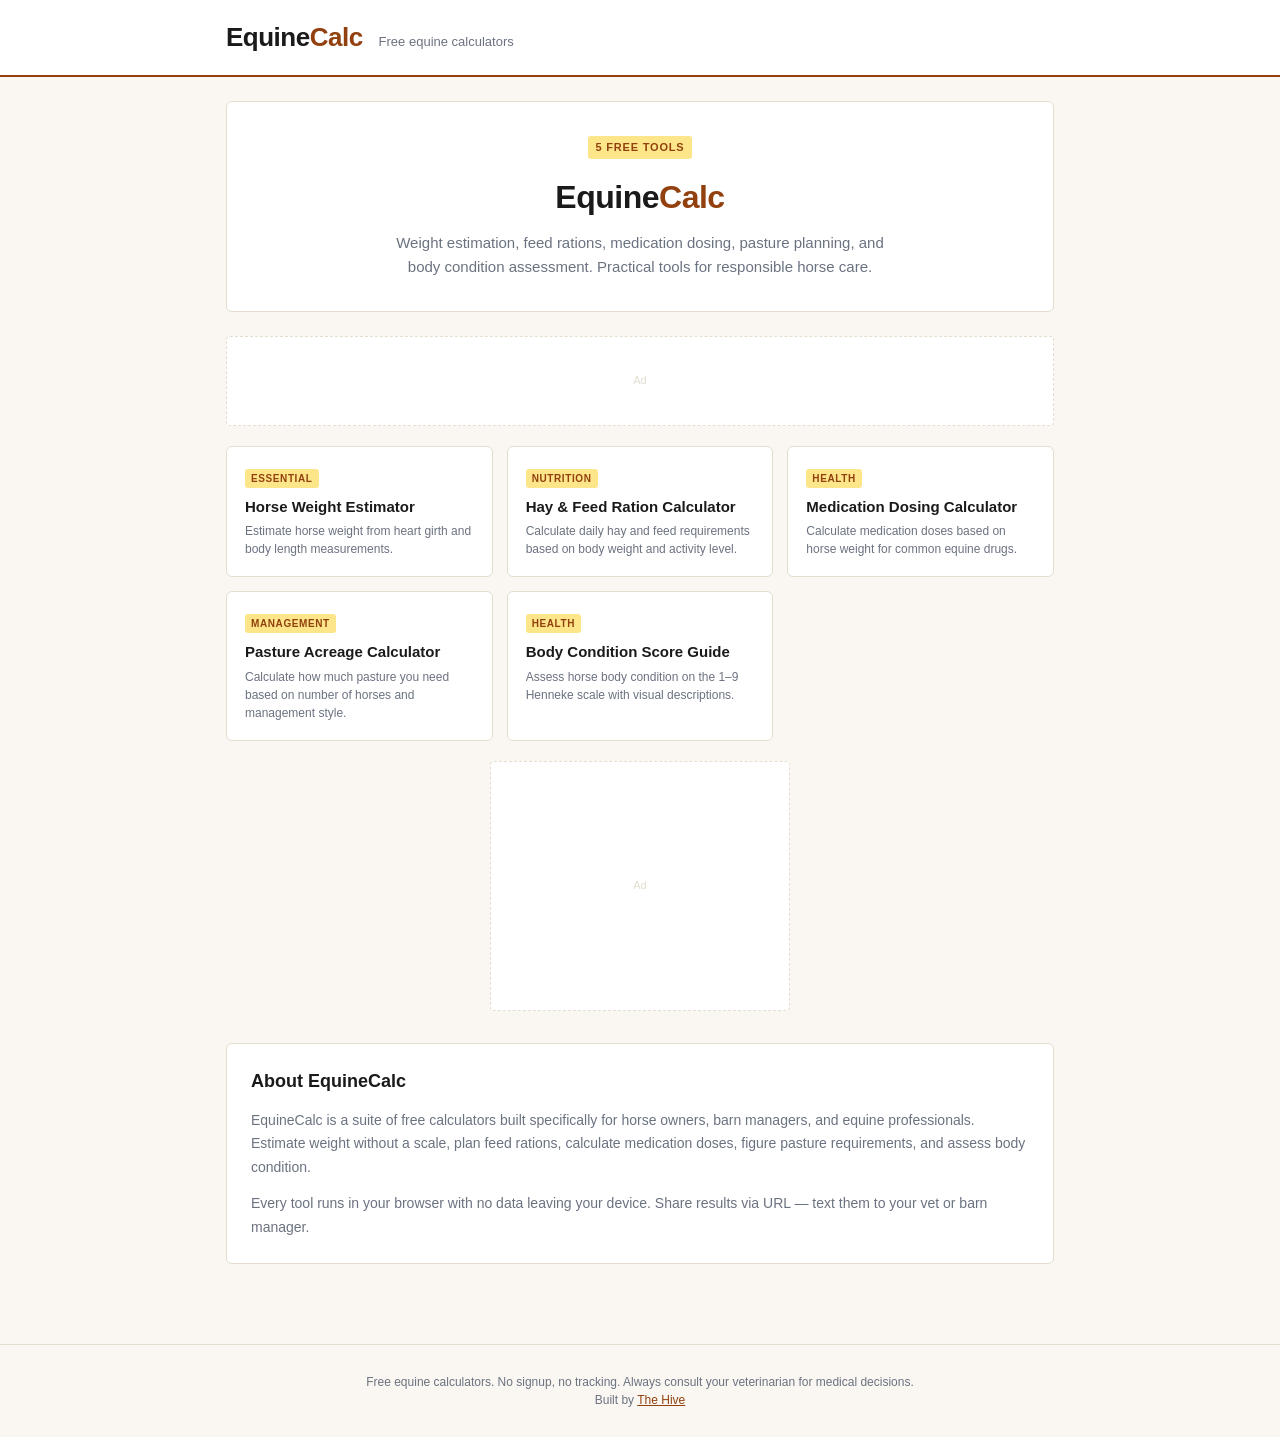
==== index.html @ 2c7de233 "EquineCalc — Free horse calculators: weight estimation, hay ration, medication dosing, pasture acrea" ====
<!DOCTYPE html>
<html lang="en">
<head>
<meta charset="UTF-8">
<meta name="viewport" content="width=device-width, initial-scale=1.0">
<title>EquineCalc — Free Horse & Equine Calculators</title>
<meta name="description" content="Free horse calculators: weight estimation, hay ration, medication dosing, pasture acreage, and body condition score. No signup. Built for horse owners.">
<meta property="og:title" content="EquineCalc — Free Horse & Equine Calculators">
<meta property="og:description" content="Free horse calculators: weight estimation, hay ration, medication dosing, pasture acreage, and body condition score. No signup. Built for horse owners.">
<meta name="robots" content="index, follow">
<link rel="canonical" href="https://thehivemakes.github.io/hive-equine-calc/">
<!-- ADSENSE PLACEHOLDER -->
<!-- <script async src="https://pagead2.googlesyndication.com/pagead/js/adsbygoogle.js?client=ca-pub-XXXXXXXXXXXXXXXX" crossorigin="anonymous"></script> -->
<link rel="stylesheet" href="style.css">
<script type="application/ld+json">
{
  "@context": "https://schema.org",
  "@type": "WebSite",
  "name": "EquineCalc",
  "url": "https://thehivemakes.github.io/hive-equine-calc/",
  "description": "Free horse calculators: weight estimation, hay ration, medication dosing, pasture acreage, and body condition score. No signup. Built for horse owners."
}
</script>
</head>
<body>
<header>
  <div class="header-inner">
    <div class="logo">Equine<span>Calc</span></div>
    <div class="tagline">Free equine calculators</div>
  </div>
</header>
<main>
  <div class="hero">
    <div class="badge">5 Free Tools</div>
    <h1>Equine<span>Calc</span></h1>
    <p>Weight estimation, feed rations, medication dosing, pasture planning, and body condition assessment. Practical tools for responsible horse care.</p>
  </div>
  <div class="ad-leaderboard" id="ad-top">Ad</div>
  <div class="tools-grid">
    <a href="weight.html" class="tool-card">
      <div class="tool-card-tag">Essential</div>
      <h3>Horse Weight Estimator</h3>
      <p>Estimate horse weight from heart girth and body length measurements.</p>
    </a>
    <a href="hay-ration.html" class="tool-card">
      <div class="tool-card-tag">Nutrition</div>
      <h3>Hay & Feed Ration Calculator</h3>
      <p>Calculate daily hay and feed requirements based on body weight and activity level.</p>
    </a>
    <a href="medication.html" class="tool-card">
      <div class="tool-card-tag">Health</div>
      <h3>Medication Dosing Calculator</h3>
      <p>Calculate medication doses based on horse weight for common equine drugs.</p>
    </a>
    <a href="pasture.html" class="tool-card">
      <div class="tool-card-tag">Management</div>
      <h3>Pasture Acreage Calculator</h3>
      <p>Calculate how much pasture you need based on number of horses and management style.</p>
    </a>
    <a href="body-condition.html" class="tool-card">
      <div class="tool-card-tag">Health</div>
      <h3>Body Condition Score Guide</h3>
      <p>Assess horse body condition on the 1–9 Henneke scale with visual descriptions.</p>
    </a>
  </div>
  <div class="ad-rectangle" id="ad-mid">Ad</div>
  <div class="seo-section">
    <h2>About EquineCalc</h2>
    <p>EquineCalc is a suite of free calculators built specifically for horse owners, barn managers, and equine professionals. Estimate weight without a scale, plan feed rations, calculate medication doses, figure pasture requirements, and assess body condition.</p><p>Every tool runs in your browser with no data leaving your device. Share results via URL — text them to your vet or barn manager.</p>
  </div>
</main>
<footer>
  Free equine calculators. No signup, no tracking. Always consult your veterinarian for medical decisions.
  <br>Built by <a href="https://thehivemakes.github.io/" style="color:var(--accent)">The Hive</a>
</footer>
</body>
</html>
---- style.css ----
/* EquineCalc — shared stylesheet */
/* Colors: warm cream + saddle brown */

*, *::before, *::after { box-sizing: border-box; margin: 0; padding: 0; }

:root {
  --bg:        #faf7f2;
  --card-bg:   #ffffff;
  --accent:    #92400e;
  --text:      #1a1a1a;
  --muted:     #6b7280;
  --border:    #e5ddd0;
  --input-bg:  #fdf9f3;
  --result-bg: #fef3c7;
  --result-fg: #92400e;
  --tag-bg:    #fde68a;
}

body {
  font-family: -apple-system, BlinkMacSystemFont, "Segoe UI", Roboto, sans-serif;
  background: var(--bg); color: var(--text); line-height: 1.5; min-height: 100vh;
}
header { background: var(--card-bg); border-bottom: 2px solid var(--accent); padding: 18px 0; }
.header-inner {
  max-width: 860px; margin: 0 auto; padding: 0 16px;
  display: flex; align-items: baseline; gap: 16px;
}
.logo { font-size: 26px; font-weight: 800; letter-spacing: -0.5px; color: var(--text); }
.logo span { color: var(--accent); }
.tagline { font-size: 13px; color: var(--muted); }
nav { background: var(--card-bg); border-bottom: 1px solid var(--border); padding: 8px 0; }
.nav-inner {
  max-width: 860px; margin: 0 auto; padding: 0 16px;
  display: flex; gap: 8px; align-items: center; font-size: 12px; color: var(--muted);
}
.nav-inner a { color: var(--muted); text-decoration: none; }
.nav-inner a:hover { color: var(--accent); }
.nav-inner .sep { color: var(--border); }
main { max-width: 860px; margin: 0 auto; padding: 24px 16px 48px; }
.card {
  background: var(--card-bg); border: 1px solid var(--border); border-radius: 6px;
  padding: 24px; margin-bottom: 20px;
}
.card h1 { font-size: 22px; font-weight: 700; margin-bottom: 6px; letter-spacing: -0.3px; }
.card .subtitle { font-size: 13px; color: var(--muted); margin-bottom: 20px; }
.form-grid {
  display: grid; grid-template-columns: repeat(auto-fill, minmax(200px, 1fr));
  gap: 14px; margin-bottom: 16px;
}
.field { display: flex; flex-direction: column; gap: 5px; }
.field label {
  font-size: 11px; font-weight: 600; text-transform: uppercase;
  letter-spacing: 0.6px; color: var(--muted);
}
.field input, .field select {
  background: var(--input-bg); border: 1px solid var(--border); border-radius: 4px;
  color: var(--text); font-size: 15px; padding: 9px 11px; width: 100%;
  transition: border-color 0.15s;
}
.field input:focus, .field select:focus { outline: none; border-color: var(--accent); }
.field select option { background: var(--input-bg); }
.radio-group { display: flex; gap: 12px; margin-bottom: 16px; flex-wrap: wrap; }
.radio-group label {
  display: flex; align-items: center; gap: 6px; font-size: 13px; color: var(--text);
  cursor: pointer; padding: 6px 12px; border: 1px solid var(--border);
  border-radius: 4px; transition: border-color 0.15s;
}
.radio-group input[type="radio"] { accent-color: var(--accent); }
.radio-group label:has(input:checked) { border-color: var(--accent); background: var(--tag-bg); }
.btn {
  display: inline-block; padding: 10px 22px; font-size: 14px; font-weight: 600;
  border: none; border-radius: 4px; cursor: pointer; transition: background 0.15s;
  text-decoration: none;
}
.btn-primary { background: var(--accent); color: #fff; }
.btn-primary:hover { opacity: 0.85; }
.btn-ghost { background: transparent; border: 1px solid var(--border); color: var(--muted); }
.btn-ghost:hover { border-color: var(--accent); color: var(--text); }
.result {
  background: var(--result-bg); border: 1px solid var(--border); border-radius: 4px;
  padding: 16px 20px; margin-top: 16px; display: none;
}
.result.visible { display: block; }
.result-row {
  display: flex; justify-content: space-between; align-items: baseline;
  padding: 5px 0; border-bottom: 1px solid var(--border); gap: 12px;
}
.result-row:last-child { border-bottom: none; }
.result-label { font-size: 12px; color: var(--muted); flex-shrink: 0; }
.result-value { font-size: 16px; font-weight: 700; color: var(--result-fg); text-align: right; }
.result-note {
  font-size: 12px; color: var(--muted); margin-top: 10px; line-height: 1.6;
  padding-top: 10px; border-top: 1px solid var(--border);
}
.ref-table { width: 100%; border-collapse: collapse; font-size: 13px; margin-top: 6px; }
.ref-table th {
  font-size: 11px; font-weight: 600; text-transform: uppercase; letter-spacing: 0.5px;
  color: var(--muted); text-align: left; padding: 6px 8px; border-bottom: 1px solid var(--border);
}
.ref-table td { padding: 6px 8px; border-bottom: 1px solid var(--border); color: var(--text); }
.ref-table tr:last-child td { border-bottom: none; }
.ref-table tr.highlight td { color: var(--accent); font-weight: 600; }
.ad-leaderboard {
  width: 100%; height: 90px; background: var(--card-bg); border: 1px dashed var(--border);
  border-radius: 4px; display: flex; align-items: center; justify-content: center;
  font-size: 11px; color: var(--border); margin: 16px 0;
}
.ad-rectangle {
  width: 300px; height: 250px; background: var(--card-bg); border: 1px dashed var(--border);
  border-radius: 4px; display: flex; align-items: center; justify-content: center;
  font-size: 11px; color: var(--border); margin: 16px auto;
}
.tools-grid {
  display: grid; grid-template-columns: repeat(auto-fill, minmax(220px, 1fr));
  gap: 14px; margin: 20px 0;
}
.tool-card {
  background: var(--card-bg); border: 1px solid var(--border); border-radius: 6px;
  padding: 18px; text-decoration: none; color: var(--text);
  transition: border-color 0.15s, transform 0.15s; display: block;
}
.tool-card:hover { border-color: var(--accent); transform: translateY(-2px); }
.tool-card h3 { font-size: 15px; font-weight: 700; margin-bottom: 4px; }
.tool-card p { font-size: 12px; color: var(--muted); }
.tool-card-tag {
  display: inline-block; background: var(--tag-bg); color: var(--accent);
  font-size: 10px; font-weight: 700; text-transform: uppercase; letter-spacing: 0.6px;
  padding: 2px 6px; border-radius: 3px; margin-bottom: 8px;
}
.hero {
  background: var(--card-bg); border: 1px solid var(--border); border-radius: 6px;
  padding: 32px 24px; margin-bottom: 24px; text-align: center;
}
.hero h1 { font-size: 32px; font-weight: 800; letter-spacing: -0.5px; margin-bottom: 10px; }
.hero h1 span { color: var(--accent); }
.hero p { font-size: 15px; color: var(--muted); max-width: 520px; margin: 0 auto; line-height: 1.6; }
.badge {
  display: inline-block; background: var(--tag-bg); color: var(--accent);
  font-size: 11px; font-weight: 700; text-transform: uppercase; letter-spacing: 0.8px;
  padding: 3px 8px; border-radius: 3px; margin-bottom: 14px;
}
.seo-section {
  background: var(--card-bg); border: 1px solid var(--border); border-radius: 6px;
  padding: 24px; margin-top: 32px;
}
.seo-section h2 { font-size: 18px; font-weight: 700; margin-bottom: 14px; }
.seo-section p { font-size: 14px; color: var(--muted); margin-bottom: 12px; line-height: 1.7; }
.seo-section p:last-child { margin-bottom: 0; }
footer {
  text-align: center; padding: 28px 16px; font-size: 12px; color: var(--muted);
  border-top: 1px solid var(--border); margin-top: 32px;
}
@media (max-width: 600px) {
  .form-grid { grid-template-columns: 1fr 1fr; }
  .tools-grid { grid-template-columns: 1fr 1fr; }
  .header-inner { flex-direction: column; gap: 4px; }
  .result-row { flex-direction: column; gap: 2px; }
  .result-value { text-align: left; }
}
@media (max-width: 400px) {
  .form-grid { grid-template-columns: 1fr; }
  .tools-grid { grid-template-columns: 1fr; }
}
@media print {
  header, nav, footer, .ad-leaderboard, .ad-rectangle, .btn { display: none; }
  .result { display: block !important; border: 1px solid #000; }
  body { background: #fff; color: #000; }
}
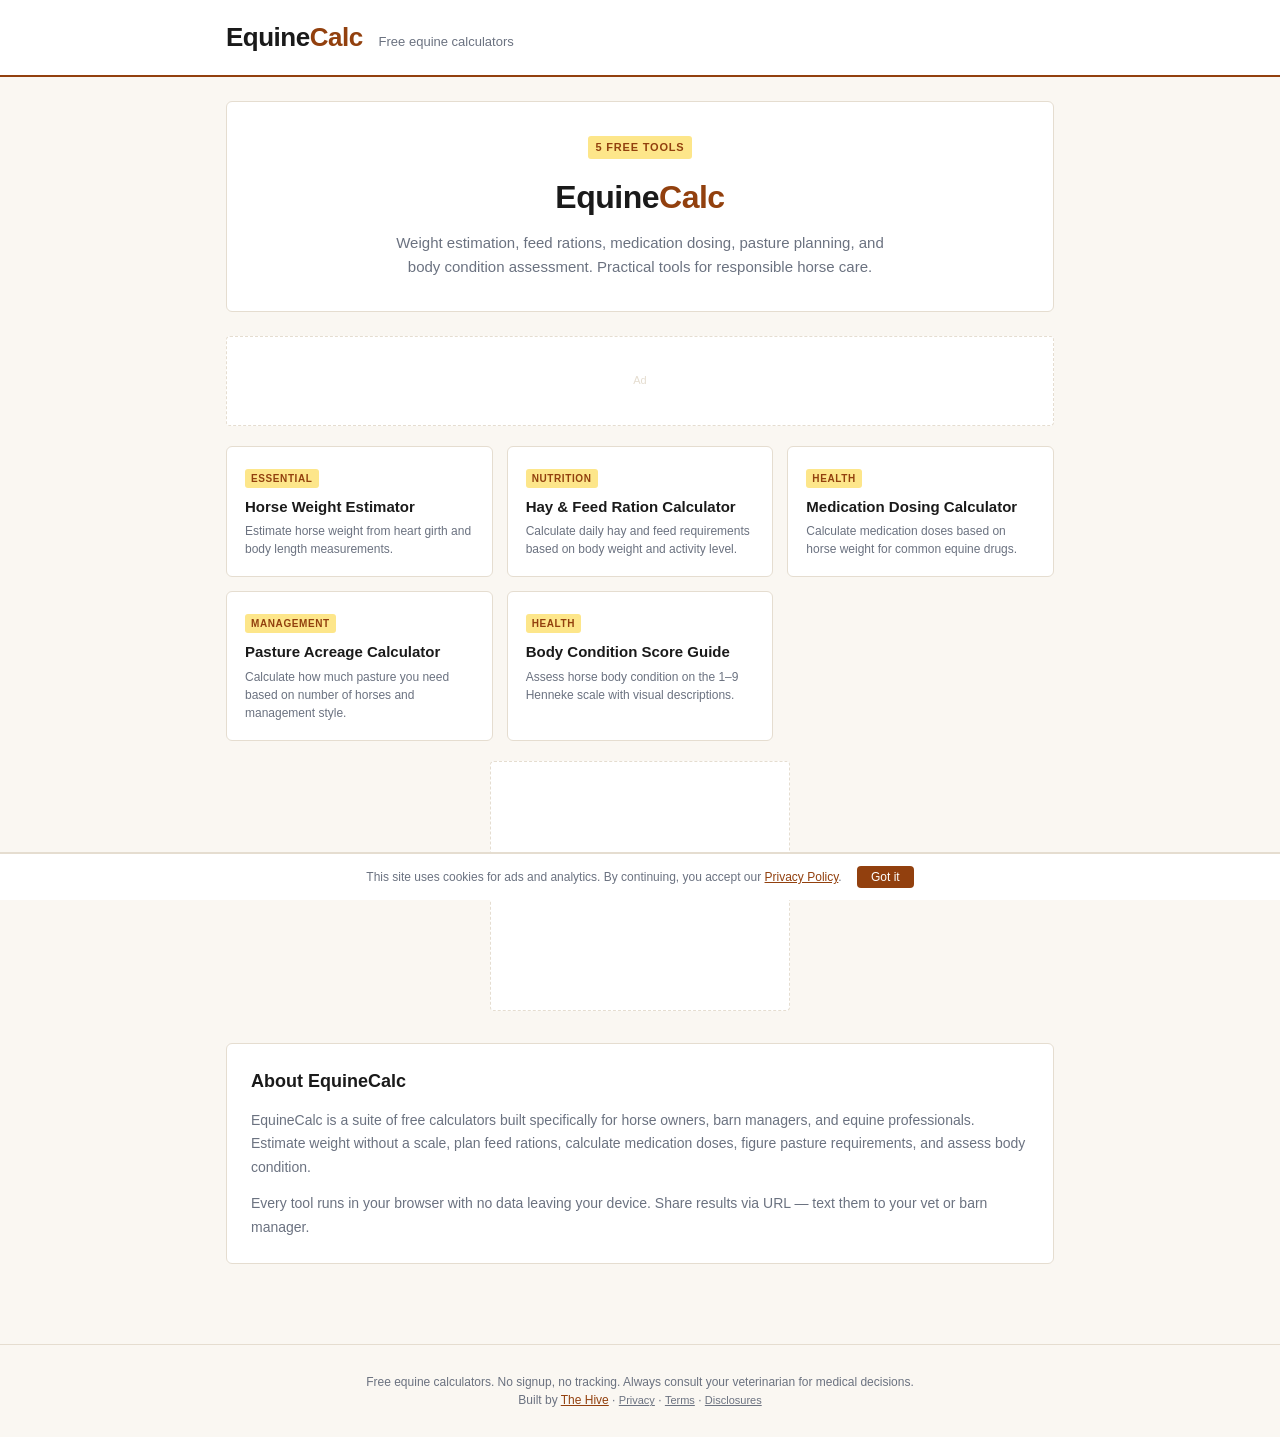
==== commit a620e19f: "Legal compliance: affiliate disclosure, cookie consent, legal footer links" ====
--- a/index.html
+++ b/index.html
@@ -71,7 +71,9 @@
 </main>
 <footer>
   Free equine calculators. No signup, no tracking. Always consult your veterinarian for medical decisions.
-  <br>Built by <a href="https://thehivemakes.github.io/" style="color:var(--accent)">The Hive</a>
+  <br>Built by <a href="https://thehivemakes.com" style="color:var(--accent)">The Hive</a> · <a href="https://thehivemakes.com/privacy.html" style="color:var(--muted);font-size:11px;">Privacy</a> · <a href="https://thehivemakes.com/terms.html" style="color:var(--muted);font-size:11px;">Terms</a> · <a href="https://thehivemakes.com/disclosures.html" style="color:var(--muted);font-size:11px;">Disclosures</a>
 </footer>
+<div id="cookie-banner" style="display:none;position:fixed;bottom:0;left:0;right:0;background:var(--card-bg);border-top:2px solid var(--border);padding:12px 16px;font-size:12px;color:var(--muted);text-align:center;z-index:9999;">This site uses cookies for ads and analytics. By continuing, you accept our <a href="https://thehivemakes.com/privacy.html" style="color:var(--accent)">Privacy Policy</a>. <button onclick="document.getElementById('cookie-banner').style.display='none';localStorage.setItem('cookie-ok','1');" style="margin-left:12px;padding:4px 14px;background:var(--accent);color:#fff;border:none;border-radius:4px;cursor:pointer;font-size:12px;">Got it</button></div>
+<script>if(!localStorage.getItem('cookie-ok'))document.getElementById('cookie-banner').style.display='block';</script>
 </body>
 </html>
--- a/style.css
+++ b/style.css
@@ -146,6 +146,24 @@
 .seo-section h2 { font-size: 18px; font-weight: 700; margin-bottom: 14px; }
 .seo-section p { font-size: 14px; color: var(--muted); margin-bottom: 12px; line-height: 1.7; }
 .seo-section p:last-child { margin-bottom: 0; }
+.email-capture {
+  background: var(--card-bg); border: 2px dashed var(--border); border-radius: 6px;
+  padding: 24px; margin-top: 20px; text-align: center;
+}
+.email-capture h2 { font-size: 16px; font-weight: 700; margin-bottom: 6px; }
+.email-capture > p { font-size: 13px; color: var(--muted); margin-bottom: 14px; }
+.capture-form {
+  display: flex; gap: 8px; max-width: 400px; margin: 0 auto;
+}
+.capture-form input[type="email"] {
+  flex: 1; background: var(--input-bg); border: 1px solid var(--border); border-radius: 4px;
+  color: var(--text); font-size: 14px; padding: 9px 11px;
+}
+.capture-form input[type="email"]:focus { outline: none; border-color: var(--accent); }
+.capture-note { font-size: 11px; color: var(--muted); margin-top: 10px; }
+@media (max-width: 480px) {
+  .capture-form { flex-direction: column; }
+}
 footer {
   text-align: center; padding: 28px 16px; font-size: 12px; color: var(--muted);
   border-top: 1px solid var(--border); margin-top: 32px;
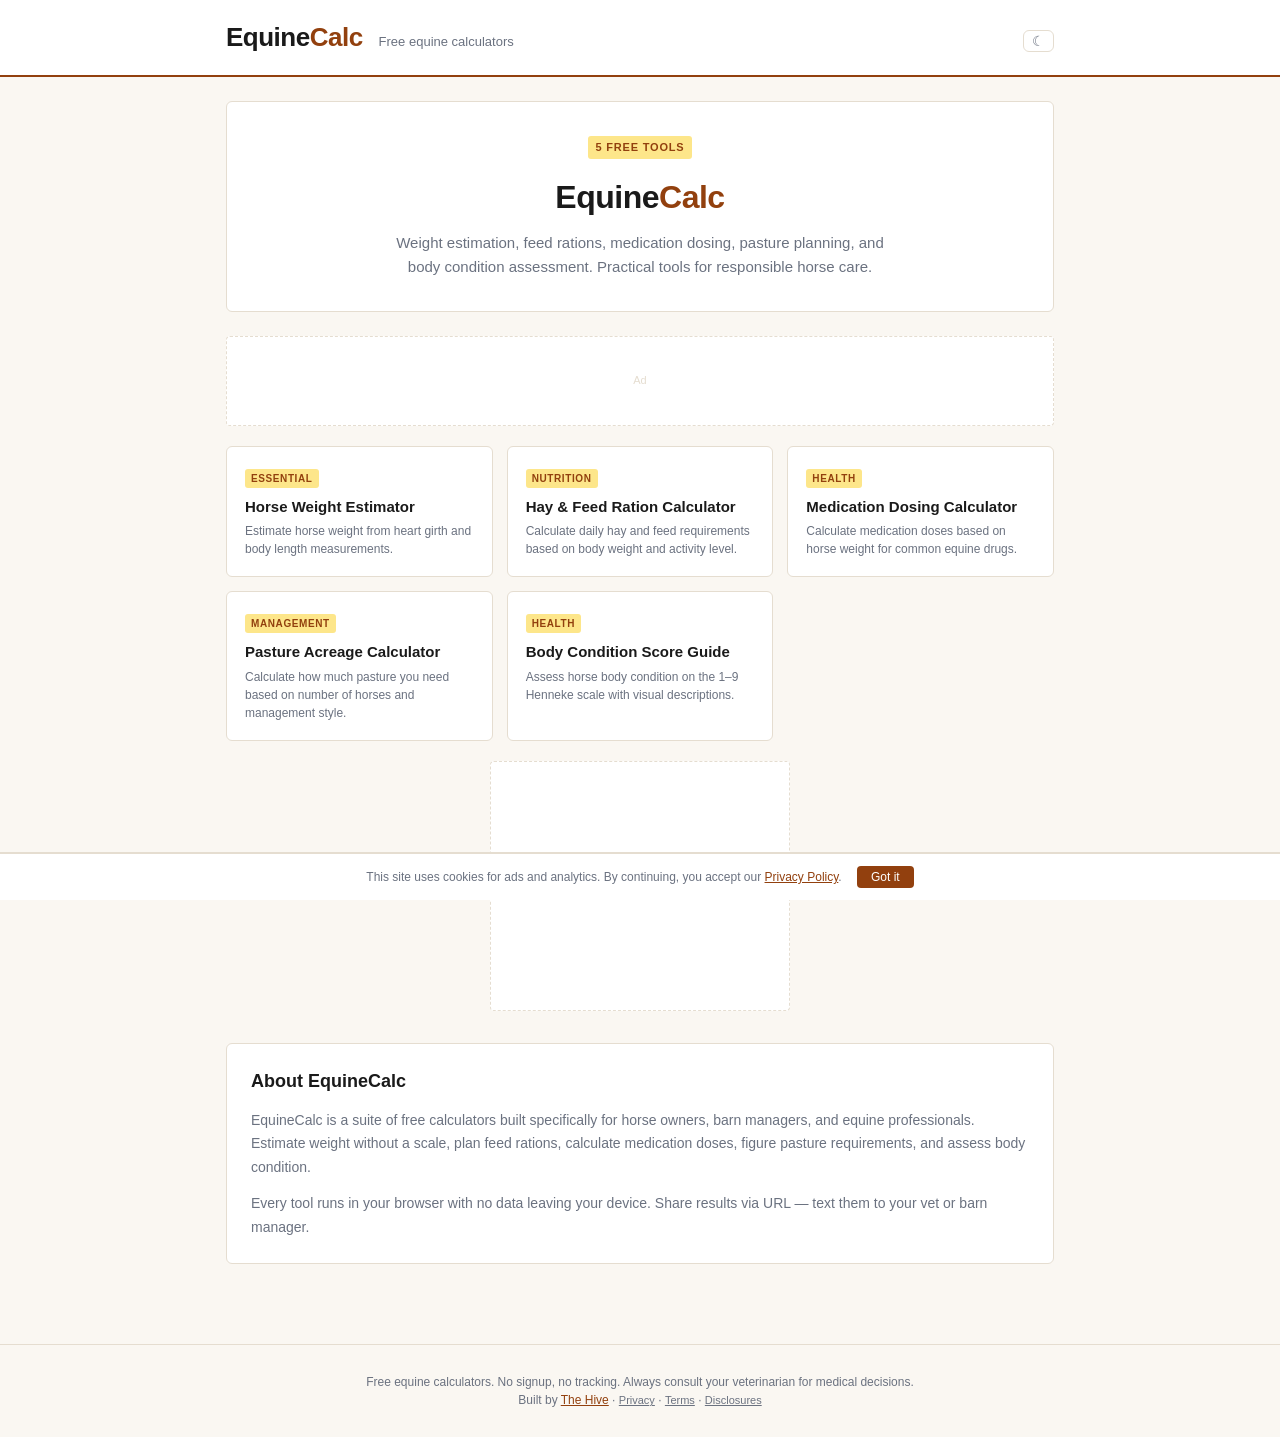
==== commit 299f57b1: "Dark mode default + theme toggle + smooth transitions" ====
--- a/index.html
+++ b/index.html
@@ -26,7 +26,7 @@
 <header>
   <div class="header-inner">
     <div class="logo">Equine<span>Calc</span></div>
-    <div class="tagline">Free equine calculators</div>
+    <div class="tagline">Free equine calculators</div><button onclick="toggleTheme()" style="background:none;border:1px solid var(--border);border-radius:6px;padding:2px 8px;color:var(--muted);cursor:pointer;font-size:14px;margin-left:auto;" aria-label="Toggle dark mode">&#9790;</button>
   </div>
 </header>
 <main>
--- a/style.css
+++ b/style.css
@@ -3,7 +3,7 @@
 
 *, *::before, *::after { box-sizing: border-box; margin: 0; padding: 0; }
 
-:root {
+:root, [data-theme="light"] {
   --bg:        #faf7f2;
   --card-bg:   #ffffff;
   --accent:    #92400e;
@@ -15,10 +15,23 @@
   --result-fg: #92400e;
   --tag-bg:    #fde68a;
 }
+[data-theme="dark"] {
+  --bg:        #141414;
+  --card-bg:   #1e1e1e;
+  --accent:    #92400e;
+  --text:      #e5e5e5;
+  --muted:     #8b8b8b;
+  --border:    #333333;
+  --input-bg:  #1a1a1a;
+  --result-bg: #1a1a1a;
+  --result-fg: #92400e;
+  --tag-bg:    #2a2a2a;
+}
 
 body {
   font-family: -apple-system, BlinkMacSystemFont, "Segoe UI", Roboto, sans-serif;
   background: var(--bg); color: var(--text); line-height: 1.5; min-height: 100vh;
+  transition: background-color 0.3s, color 0.3s;
 }
 header { background: var(--card-bg); border-bottom: 2px solid var(--accent); padding: 18px 0; }
 .header-inner {
